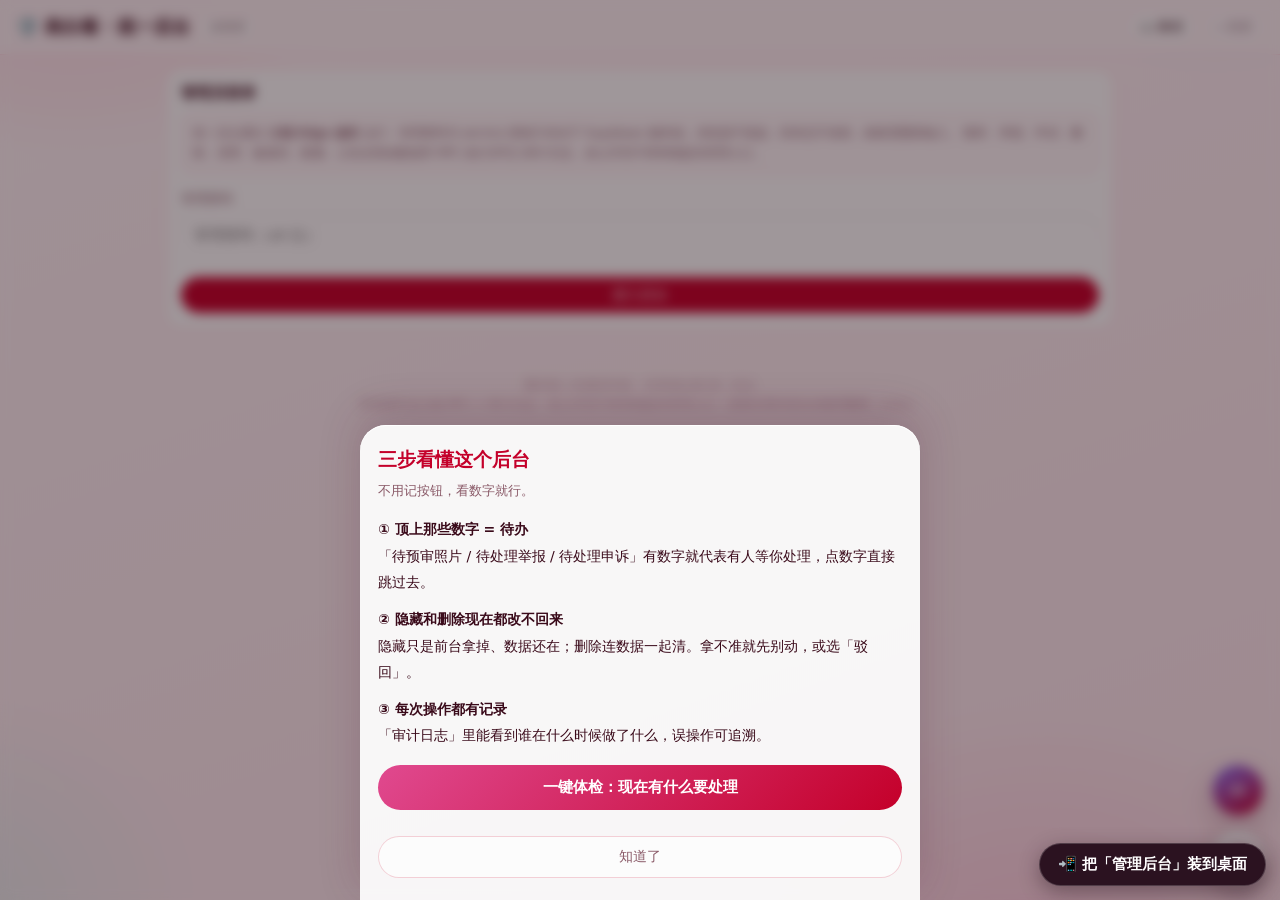
==== admin.html @ 3159c343 "后台止血：隐藏不可逆的真相 + 修 AI 面板误杀 + 文案谎言清零 多 agent 辩论（信息架构/安全/AI 审核体系）的裁决 + 交叉验证后落地 P0。  【核心事实，三重验证】 隐藏不可逆：h" ====
<!DOCTYPE html>
<html lang="zh-CN">
<head>
<meta charset="UTF-8">
  <link rel="icon" href="icon-48.png">
  <link rel="manifest" href="data:application/manifest+json,%7B%22name%22%3A%22%E9%87%8D%E5%BA%86%E4%BA%8C%E5%A4%96%20%C2%B7%20%E8%A1%A8%E7%99%BD%E5%A2%99%E7%AE%A1%E7%90%86%E5%90%8E%E5%8F%B0%22%2C%22short_name%22%3A%22%E7%AE%A1%E7%90%86%E5%90%8E%E5%8F%B0%22%2C%22description%22%3A%22%E9%87%8D%E5%BA%86%E7%AC%AC%E4%BA%8C%E5%A4%96%E5%9B%BD%E8%AF%AD%E5%AD%A6%E6%A0%A1%20%C2%B7%20%E8%A1%A8%E7%99%BD%E5%A2%99%E7%BB%9F%E4%B8%80%E7%AE%A1%E7%90%86%E5%90%8E%E5%8F%B0%EF%BC%88%E4%B8%8E%E3%80%8C%E4%BA%8C%E5%A4%96%E5%9C%88%E3%80%8D%E4%B8%BB%20App%20%E7%8B%AC%E7%AB%8B%EF%BC%89%22%2C%22id%22%3A%22https%3A%2F%2Fwutongyu1213.github.io%2Fwall%2Fadmin.html%22%2C%22start_url%22%3A%22admin.html%22%2C%22scope%22%3A%22.%22%2C%22display%22%3A%22standalone%22%2C%22orientation%22%3A%22any%22%2C%22background_color%22%3A%22%23160a10%22%2C%22theme_color%22%3A%22%232b1220%22%2C%22lang%22%3A%22zh-CN%22%2C%22categories%22%3A%5B%22productivity%22%2C%22utilities%22%5D%2C%22icons%22%3A%5B%7B%22src%22%3A%22icon-48.png%22%2C%22sizes%22%3A%22192x192%22%2C%22type%22%3A%22image%2Fpng%22%2C%22purpose%22%3A%22any%22%7D%2C%7B%22src%22%3A%22icon-512.png%22%2C%22sizes%22%3A%22512x512%22%2C%22type%22%3A%22image%2Fpng%22%2C%22purpose%22%3A%22any%22%7D%2C%7B%22src%22%3A%22icon-512.png%22%2C%22sizes%22%3A%22512x512%22%2C%22type%22%3A%22image%2Fpng%22%2C%22purpose%22%3A%22maskable%22%7D%5D%7D">
  <meta name="theme-color" content="#e0498f">
  <link rel="apple-touch-icon" href="icon-apple-180.png">
  <meta name="mobile-web-app-capable" content="yes">
  <meta name="apple-mobile-web-app-capable" content="yes">
  <meta name="apple-mobile-web-app-status-bar-style" content="default">
  <meta name="apple-mobile-web-app-title" content="管理后台">
  <script src="assets/pwa.js?v=8"></script>
<meta name="viewport" content="width=device-width,initial-scale=1,viewport-fit=cover">
<title>表白墙 · 统一后台</title>
<script src="assets/announce.js?v=2"></script>
<style>
:root{--bg1:#fff5f7;--bg2:#ffe9ef;--ink:#3a0a1a;--sub:#8a5a68;--line:#ffd7e0;--acc:#c4002a;--card:#fff;--ok:#1a9d5a;--warn:#b06a00;--info:#3b6fd6}
*{box-sizing:border-box}
body{margin:0;font-family:"Microsoft YaHei","PingFang SC",system-ui,sans-serif;color:var(--ink);background:linear-gradient(160deg,var(--bg1),var(--bg2));min-height:100vh}
header{position:sticky;top:0;z-index:9;background:rgba(255,245,247,.92);backdrop-filter:blur(8px);border-bottom:1px solid var(--line);padding:12px 16px;display:flex;align-items:center;gap:10px;flex-wrap:wrap}
header h1{font-size:18px;margin:0;font-weight:800}
header .badge{font-size:12px;color:var(--sub);background:#fff;border:1px solid var(--line);border-radius:999px;padding:2px 9px}
.sp{flex:1}
.btn{border:1px solid var(--line);background:#fff;color:var(--ink);border-radius:10px;padding:8px 14px;font-size:14px;cursor:pointer;transition:.15s}
.btn:hover{border-color:var(--acc);color:var(--acc)}
.btn:disabled{opacity:.45;cursor:not-allowed}
.btn.pri{background:var(--acc);color:#fff;border-color:var(--acc)}
.btn.pri:hover{opacity:.9}
.btn.ok{background:var(--ok);color:#fff;border-color:var(--ok)}
.btn.warn{background:var(--warn);color:#fff;border-color:var(--warn)}
.btn.dgr{background:#c0392b;color:#fff;border-color:#c0392b}
.btn.sm{padding:5px 10px;font-size:13px}
main{max-width:980px;margin:0 auto;padding:14px 16px}
/* tab 导航：手机横滑 */
.tabs{display:flex;gap:6px;margin-bottom:14px;position:sticky;top:56px;z-index:5;background:rgba(255,245,247,.92);padding:8px;border-radius:12px;border:1px solid var(--line);overflow-x:auto;flex-wrap:nowrap;-webkit-overflow-scrolling:touch}
.tab{border:1px solid var(--line);background:#fff;color:var(--sub);border-radius:999px;padding:6px 13px;font-size:13px;cursor:pointer;font-weight:700;transition:.15s;white-space:nowrap;flex:none}
.tab:hover{border-color:var(--acc);color:var(--acc)}
.tab.on{background:var(--acc);color:#fff;border-color:var(--acc)}
.tab .n{font-size:11px;background:rgba(255,255,255,.25);border-radius:999px;padding:0 6px;margin-left:5px}
.tab:not(.on) .n.hot{background:var(--acc);color:#fff}
.tab.on .n{background:rgba(0,0,0,.2)}
.panel{display:none}
.panel.on{display:block}
.grid{display:grid;grid-template-columns:1fr 1fr;gap:14px}
@media(max-width:720px){.grid{grid-template-columns:1fr}}
section{background:var(--card);border:1px solid var(--line);border-radius:16px;padding:14px;margin-bottom:14px}
section h2{font-size:15px;margin:0 0 10px;display:flex;align-items:center;gap:8px}
section h2 .hint{font-size:12px;color:var(--sub);font-weight:400;margin-left:auto}
.card{border:1px solid var(--line);border-radius:12px;padding:10px;margin-bottom:10px;background:#fff}
.card:last-child{margin-bottom:0}
.card .t{font-weight:700;font-size:14px;display:flex;gap:8px;align-items:center;flex-wrap:wrap}
.tag{font-size:11px;border-radius:6px;padding:1px 7px;border:1px solid var(--line);color:var(--sub);background:#fff8fa}
.tag.pend{color:#b06a00;border-color:#f2d9a8;background:#fff6e6}
.tag.res{color:#1a9d5a;border-color:#b6e4c6;background:#eefaf1}
.tag.dis{color:#8a5a68;border-color:var(--line);background:#f6eef0}
.tag.on{color:#1a9d5a;border-color:#b6e4c6;background:#eefaf1}
.tag.off{color:#c0392b;border-color:#f2b8b3;background:#fdecea}
.tag.re{color:#3b6fd6;border-color:#b8d0f0;background:#eef4ff}
.tag.warn{color:#b06a00;border-color:#f2d9a8;background:#fff6e6}
.card .d{color:var(--sub);font-size:13px;margin:6px 0;line-height:1.5;word-break:break-all}
.card .meta{font-size:12px;color:#b58ea0;margin-top:4px}
.acts{display:flex;gap:8px;margin-top:9px;flex-wrap:wrap}
.photo-thumb{width:64px;height:76px;border-radius:8px;object-fit:cover;border:1px solid var(--line);flex:none;background:#f6eef0}
.empty{color:var(--sub);font-size:13px;text-align:center;padding:14px 0}
#loginCard input{width:100%;padding:11px 12px;border:1px solid var(--line);border-radius:10px;font-size:15px;margin:6px 0}
.note{font-size:12px;color:var(--sub);line-height:1.7;background:#fff8fa;border:1px solid var(--line);border-radius:10px;padding:9px 11px;margin-bottom:14px}
.log .row{font-size:12px;color:var(--sub);padding:5px 0;border-bottom:1px dashed var(--line);display:flex;gap:8px;flex-wrap:wrap}
.log .row:last-child{border-bottom:0}
.log .row.dim{opacity:.45}
.log .k{font-weight:700;color:var(--ink)}
/* 仪表盘：待办中心 */
.kpis{display:grid;grid-template-columns:repeat(4,1fr);gap:10px}
@media(max-width:720px){.kpis{grid-template-columns:repeat(2,1fr)}}
.kpi{border:1px solid var(--line);border-radius:12px;padding:12px;background:#fff;text-align:center;cursor:pointer;transition:.15s;position:relative}
.kpi:hover{border-color:var(--acc);transform:translateY(-2px);box-shadow:0 4px 14px rgba(196,0,42,.12)}
.kpi .v{font-size:26px;font-weight:800;color:var(--acc)}
.kpi.zero .v{color:#9db8a8}
.kpi .l{font-size:12px;color:var(--sub);margin-top:3px}
.kpi .go{font-size:11px;color:#c79aab;margin-top:4px}
/* 筛选行 */
.filters{display:flex;gap:8px;flex-wrap:wrap;margin-bottom:10px}
.filters input,.filters select{padding:7px 10px;border:1px solid var(--line);border-radius:9px;font-size:13px;background:#fff;color:var(--ink)}
.filters input{flex:1;min-width:130px}
/* 模态框 */
#modalOv{position:fixed;inset:0;z-index:99999;background:rgba(20,8,14,.55);display:none;align-items:center;justify-content:center;padding:16px}
#modalOv.show{display:flex}
.modal{background:#fff;border-radius:16px;width:100%;max-width:420px;padding:18px;box-shadow:0 12px 40px rgba(58,10,26,.25)}
.modal h3{margin:0 0 8px;font-size:15px}
.modal .md{font-size:13px;color:var(--sub);line-height:1.6}
.modal input,.modal textarea{width:100%;padding:9px 11px;border:1px solid var(--line);border-radius:10px;font-size:14px;margin-top:10px;font-family:inherit}
.modal .mrow{display:flex;gap:8px;margin-top:14px;flex-wrap:wrap}
/* 敏感词行 */
.wrow{display:flex;gap:6px;align-items:center;flex-wrap:wrap;border-bottom:1px dashed var(--line);padding:6px 0;font-size:13px}
.wrow:last-child{border-bottom:0}
.wrow .w{font-weight:700}
/* 表单行 */
.frow{display:flex;gap:8px;flex-wrap:wrap;margin-bottom:10px;align-items:center}
.frow input[type=text]{padding:8px 10px;border:1px solid var(--line);border-radius:9px;font-size:13px;flex:1;min-width:120px}
table.q{width:100%;border-collapse:collapse;font-size:13px}
table.q th,table.q td{border:1px solid var(--line);padding:6px 8px;text-align:left}
table.q th{background:#fff8fa;color:var(--sub);font-weight:700}
table.q input{width:80px;padding:4px 6px;border:1px solid var(--line);border-radius:6px}
/* toast 队列 */
#msgs{position:fixed;left:50%;bottom:calc(20px + env(safe-area-inset-bottom));transform:translateX(-50%);z-index:99998;display:flex;flex-direction:column;gap:8px;align-items:center;pointer-events:none}
.tmsg{background:var(--ink);color:#fff;padding:10px 16px;border-radius:999px;font-size:14px;opacity:0;transition:.3s;max-width:80vw}
.tmsg.show{opacity:.96}
footer{max-width:980px;margin:0 auto;padding:10px 16px calc(40px + env(safe-area-inset-bottom));color:#c79aab;font-size:12px;text-align:center;line-height:1.6}

/* ==========================================================================
   [R7] 后台移动端优化
   后台多数时间是在手机上打开的（处理举报、看预审）。原布局在窄屏上：
   标签栏换行挤压、KPI 卡单列过长、配额表格横向溢出、按钮点击区偏小。
   ========================================================================== */

/* 1) 标签栏：横向滚动 + 吸顶，窄屏不再挤成两三行 */
.tabs{
  position:sticky;top:0;z-index:60;
  display:flex;flex-wrap:nowrap;overflow-x:auto;overflow-y:hidden;
  -webkit-overflow-scrolling:touch;
  scrollbar-width:none;-ms-overflow-style:none;
  background:var(--card,#2a1018);
  padding:6px 8px;gap:6px;
}
.tabs::-webkit-scrollbar{display:none}
.tab{flex:0 0 auto;white-space:nowrap;min-height:38px;display:inline-flex;align-items:center}

/* 2) KPI：手机上两列，避免一条占满一屏 */
@media(max-width:720px){
  .kpis{grid-template-columns:repeat(2,minmax(0,1fr))!important;gap:10px!important}
  .kpi{padding:12px 10px!important}
  .kpi .v{font-size:1.5rem!important}
  .kpi .l{font-size:.72rem!important}
}

/* 3) 配额表格：窄屏可横向滑动，不再撑破页面 */
#qtab{display:block;overflow-x:auto;-webkit-overflow-scrolling:touch}
#qtab table{min-width:420px}

/* 4) 触摸目标：按钮与输入框在触屏上更好点 */
@media(pointer:coarse){
  .btn{min-height:40px;padding-left:14px;padding-right:14px}
  .wrow{padding:10px 8px}
}
/* 5) iOS 聚焦输入框会放大整页，强制 16px 规避 */
@media(max-width:820px){
  input,select,textarea{font-size:16px!important}
}

/* 6) 底部安全区，避免 iPhone 横条压住最后一行按钮 */
main{padding-bottom:calc(24px + env(safe-area-inset-bottom,0px))}

/* 7) 长列表容器限制高度，避免一次渲染几百条卡住 */
#candList,#postList,#sensList,#logList{max-height:70vh;overflow-y:auto;-webkit-overflow-scrolling:touch}

/* 8) 焦点可见（键盘操作后台时能看清位置） */
:focus-visible{outline:2px solid #ff8fa3;outline-offset:2px}

/* [R9] 待办数字为 0 时弱化，有数字才抢眼 */
.tabN.zero{opacity:.45;font-weight:600}
</style>
<!-- 液态玻璃主题层：放在所有内联样式之后，确保逐层覆盖且不改变布局 -->
<link rel="stylesheet" href="assets/glass.css?v=1">
<link rel="preconnect" href="https://dpceuvqtwvhoipxhozxz.supabase.co">
  <link rel="dns-prefetch" href="https://dpceuvqtwvhoipxhozxz.supabase.co">
  </head>
<body>
<button id="adInstallBtn" onclick="(window.__pwaInstall)?__pwaInstall():location.href='https://wutongyu1213.github.io/wall/apk-guide.html'" style="position:fixed;right:14px;bottom:calc(14px + env(safe-area-inset-bottom));z-index:99800;display:flex;align-items:center;gap:8px;background:#2b1220;color:#fff;border:1px solid rgba(255,255,255,.18);padding:11px 18px;border-radius:999px;box-shadow:0 6px 20px rgba(43,18,32,.42);font-size:15px;font-weight:700;cursor:pointer;font-family:inherit">📲 把「管理后台」装到桌面</button>

<header>
  <h1>🛡️ 表白墙 · 统一后台</h1>
  <span class="badge" id="who">未登录</span>
  <span class="badge" id="lastSync" style="display:none"></span>
  <span class="sp"></span>
  <button class="btn sm" onclick="location.href='guide.html'" title="使用教程">📖 教程</button>
  <button class="btn sm" id="refreshBtn" onclick="refreshAll()" disabled>↻ 刷新</button>
  <button class="btn sm" id="logoutBtn" onclick="logout()" style="display:none">退出</button>
</header>

<main>
  <!-- 登录门 -->
  <div id="loginCard">
    <section>
      <h2>管理员登录</h2>
      <div class="note">
        统一后台通过 <b>云端 Edge 鉴权</b> 运行：管理密码与 service 密钥只存在于 Supabase 服务端，浏览器不落盘；登录态不保留，刷新需重新输入。
        预审、举报、申诉、删除、清理、敏感词、配额、公告全部由数据库 RPC 执行并写入审计日志，各公开页不再单独提供管理入口。
      </div>
      <label style="font-size:13px;color:var(--sub)">管理密码</label>
      <input type="password" id="pwd" placeholder="管理密码（≥6 位）" onkeydown="if(event.key==='Enter')login()">
      <div id="loginErr" style="font-size:12px;color:#c0392b;min-height:16px"></div>
      <button class="btn pri" style="width:100%" onclick="login()">进入后台</button>
    </section>
  </div>

  <!-- 后台区 -->
  <div id="consoleArea" style="display:none">
    <div class="tabs" id="tabs"></div>

    <!-- 仪表盘 = 待办中心 -->
    <div class="panel" data-p="dash">
      <section>
        <h2>📌 待办中心 <span class="hint">点卡片直达对应队列</span></h2>
        <div class="kpis" id="kpis"></div>
      </section>
      <section>
        <h2>🧹 一键清理 <span class="hint">删除态/违规内容 + 存储孤儿照片 · cron 每日自动</span></h2>
        <div class="frow">
          <button class="btn warn sm" id="btnCleanDb" onclick="runCleanup(false)">🧹 清理数据库</button>
          <button class="btn warn sm" id="btnCleanPh" onclick="runOrphan()">📷 清理孤儿照片</button>
          <button class="btn ok sm" id="btnCleanAll" onclick="runCleanup(true)">全部清理</button>
          <span id="cleanInfo" style="font-size:12px;color:var(--sub)">删除态内容 30 天保留后自动清除；孤儿照片清理前需人工确认</span>
        </div>
      </section>
    </div>

    <!-- 预审 -->
    <div class="panel" data-p="review">
      <section>
        <h2>📷 照片预审队列 <span class="hint">新上传先审后显 · 通过后全校可见</span></h2>
        <div id="review"></div>
      </section>
    </div>

    <!-- 候选 -->
    <div class="panel" data-p="cands">
      <section>
        <h2>🗳️ 候选人 · 全量 <span class="hint" id="candN"></span></h2>
        <div class="filters">
          <input type="text" id="candFilter" placeholder="按姓名筛选…" oninput="renderCands()">
          <select id="candStatus" onchange="renderCands()"><option value="">全部状态</option><option value="ok">可见</option><option value="review">待预审</option><option value="rejected">已拒绝</option></select>
        </div>
        <div id="cands"></div>
      </section>
    </div>

    <!-- 内容 -->
    <div class="panel" data-p="posts">
      <section>
        <h2>🗣️ 表白内容 <span class="hint" id="postN"></span></h2>
        <div class="filters">
          <input type="text" id="postFilter" placeholder="搜索昵称 / 对象 / 内容…" oninput="renderPosts()">
          <select id="postStatus" onchange="renderPosts()"><option value="">全部状态</option><option value="ok">可见</option><option value="hidden">已隐藏</option></select>
        </div>
        <div id="posts"></div>
      </section>
    </div>

    <!-- 举报 -->
    <div class="panel" data-p="reports">
      <section>
        <h2>⚠️ 举报处置 <span class="hint">「举报」卡片产生 · 隐藏 / 删除 / 驳回</span></h2>
        <div id="reports"></div>
      </section>
    </div>

    <!-- 申诉 -->
    <div class="panel" data-p="appeals">
      <section>
        <h2>📮 待处理申诉 <span class="hint">当事人「申请下架」产生</span></h2>
        <div id="appeals"></div>
      </section>
    </div>

    <!-- 公告 -->
    <div class="panel" data-p="announce">
      <section>
        <h2>📢 全站公告 <span class="hint">所有页面打开即显示 · 用户「知道了」后 15 分钟内不再弹 · 改后即全站生效</span></h2>
        <div class="frow">
          <input type="text" id="annTitle" placeholder="标题（可留空，默认「📢 全站公告」）" style="max-width:240px">
        </div>
        <textarea id="annContent" rows="4" style="width:100%;padding:9px 11px;border:1px solid var(--line);border-radius:10px;font-size:13px;resize:vertical;font-family:inherit" placeholder="公告正文（≤500 字，必填）"></textarea>
        <div class="frow" style="margin-top:8px">
          <button class="btn pri sm" id="btnAnnSave" onclick="saveAnnounce()">💾 保存并全站生效</button>
          <button class="btn sm" onclick="loadAnnounce()">↺ 重新载入</button>
          <span id="annState" style="font-size:12px;color:var(--sub)"></span>
        </div>
      </section>
    </div>

    <!-- 敏感词 -->
    <div class="panel" data-p="sens">
      <section>
        <h2>🚫 敏感词管理 <span class="hint" id="sensN"></span></h2>
        <div class="frow">
          <input type="text" id="sensWord" placeholder="添加敏感词（回车或按钮）" onkeydown="if(event.key==='Enter')sensAdd()">
          <button class="btn pri sm" id="btnSensAdd" onclick="sensAdd()">＋ 添加</button>
        </div>
        <div class="filters">
          <input type="text" id="sensFilter" placeholder="搜索词…" oninput="renderSens()">
        </div>
        <div id="sens"></div>
      </section>
    </div>

    <!-- 配额 -->
    <div class="panel" data-p="quota">
      <section>
        <h2>📈 每日配额 <span class="hint">防刷阈值 · 保存即时生效</span></h2>
        <div class="frow">
          <button class="btn pri sm" id="btnQuotaSave" onclick="saveQuota()">💾 保存修改</button>
          <button class="btn sm" onclick="resetQuota()">↺ 恢复默认</button>
          <span style="font-size:12px;color:var(--sub)">设备列 = 单设备/日 · IP列 = 单IP哈希/日</span>
        </div>
        <table class="q" id="qtab"><thead><tr><th>动作</th><th>设备/日上限</th><th>IP/日上限</th></tr></thead><tbody></tbody></table>
      </section>
    </div>

    <!-- 日志 -->
    <div class="panel" data-p="log">
      <section>
        <h2>🧾 审计日志 <span class="hint">最近 300 条 · 全部云端留痕</span></h2>
        <div class="filters">
          <select id="logFilter" onchange="renderLog()"><option value="">全部动作</option><option value="delete">删除</option><option value="hide">隐藏</option><option value="file">挂照/照片</option><option value="attach">挂载</option><option value="flag">标记</option><option value="vote_off">关投票</option><option value="review">预审处置</option></select>
          <input type="text" id="logSearch" placeholder="搜索表名 / 备注…" oninput="renderLog()">
        </div>
        <div class="log" id="logwrap"></div>
      </section>
    </div>
  </div>
</main>

<footer>
  重庆第二外国语学校 · 共享表白墙 统一后台<br>
  所有操作走云端 RPC + 审计日志 · 各公开页不再单独提供管理入口 · 违规无用内容自动物理删除（cron）
</footer>

<!-- 模态框（危险确认 / 理由输入） -->
<div id="modalOv" onclick="if(event.target===this)closeModal()">
  <div class="modal">
    <h3 id="mTitle"></h3>
    <div class="md" id="mDesc"></div>
    <input type="text" id="mInput" style="display:none">
    <div class="mrow">
      <button class="btn sm" id="mCancel" onclick="closeModal()">取消</button>
      <button class="btn pri sm" id="mOk">确认</button>
    </div>
  </div>
</div>
<div id="msgs"></div>
<script>
"use strict";
const SUPA_URL="https://dpceuvqtwvhoipxhozxz.supabase.co";
const ANON_KEY="sb_publishable_lgsJvhLEHOG9oM1aXH7y1A_pgdmezyA";
const EDGE=SUPA_URL+"/functions/v1/wall-admin";
let PWD=""; let busy=false; let curTab="dash";
let loginFails=0;
/* 数据缓存（懒加载/筛选用） */
let D={cands:[],posts:[],reports:[],appeals:[],sens:[],log:[],quota:[],review:[],ann:null};

/* ---------- tab 定义（懒加载） ---------- */
const TABS=[
  {id:"dash",label:"📌 待办"},
  {id:"review",label:"📷 预审",n:"review",loader:loadReview},
  {id:"cands",label:"🗳️ 候选",n:"cands",loader:loadCands},
  {id:"posts",label:"🗣️ 内容",n:"posts",loader:loadPosts},
  {id:"reports",label:"⚠️ 举报",n:"reports",loader:loadReports},
  {id:"appeals",label:"📮 申诉",n:"appeals",loader:loadAppeals},
  {id:"announce",label:"📢 公告",n:"announce",loader:loadAnnounce},
  {id:"sens",label:"🚫 敏感词",n:"sens",loader:loadSens},
  {id:"quota",label:"📈 配额",n:"quota",loader:loadQuota},
  {id:"log",label:"🧾 日志",n:"log",loader:loadLog}
];
function buildTabs(){
  const wrap=document.getElementById("tabs");wrap.innerHTML="";
  TABS.forEach(function(t,ix){
    const el=document.createElement("button");
    el.className="tab"+(ix===0?" on":"");el.dataset.p=t.id;
    el.innerHTML=t.label+(t.n?'<span class="n" id="tabN_'+t.n+'">–</span>':'');
    el.onclick=function(){switchPanel(t.id);};
    wrap.appendChild(el);
  });
}
function switchPanel(id){
  curTab=id;
  document.querySelectorAll(".panel").forEach(function(p){p.classList.toggle("on",p.dataset.p===id);});
  document.querySelectorAll(".tab").forEach(function(t){t.classList.toggle("on",t.dataset.p===id);});
  const t=TABS.find(function(x){return x.id===id;});
  if(t&&t.loader)t.loader();
}
function setTabN(key,val,hot){
  const el=document.getElementById("tabN_"+key);if(!el)return;
  el.textContent=val;if(el.classList){el.classList.toggle("hot",!!hot&&Number(val)>0);el.classList.toggle("zero",Number(val)===0);}
}
/* toast 队列（可叠加） */
function toast(t){
  const wrap=document.getElementById("msgs");
  const m=document.createElement("div");m.className="tmsg";m.textContent=t;wrap.appendChild(m);
  requestAnimationFrame(function(){m.classList.add("show");});
  setTimeout(function(){m.classList.remove("show");setTimeout(function(){m.remove();},350);},3200);
}
/* 模态框：confirmBox(title,desc,{input:true,ph:"请输入…",okText,okClass}) → Promise<true|false|string> */
function confirmBox(title,desc,opt){
  opt=opt||{};
  return new Promise(function(resolve){
    const ov=document.getElementById("modalOv");
    document.getElementById("mTitle").textContent=title;
    document.getElementById("mDesc").textContent=desc;
    const inp=document.getElementById("mInput"),ok=document.getElementById("mOk");
    if(opt.input){inp.style.display="";inp.value=opt.ph||"";inp.placeholder=opt.ph||"";ok.textContent=opt.okText||"确认";ok.className="btn sm "+(opt.okClass||"pri");}
    else{inp.style.display="none";ok.textContent=opt.okText||"确认";ok.className="btn sm "+(opt.okClass||"pri");}
    ov.classList.add("show");
    function done(v){ov.classList.remove("show");ok.onclick=function(){};inp.onkeydown=function(){};resolve(v);}
    ok.onclick=function(){done(opt.input?(inp.value||""):true);};
    document.getElementById("mCancel").onclick=function(){done(false);};
    inp.onkeydown=function(e){if(e.key==="Enter")ok.click();};
    if(opt.input)inp.focus();
  });
}
function closeModal(){const ov=document.getElementById("modalOv");ov.classList.remove("show");}

/* Edge 调用（契约与原版完全一致：24 act 名 + payload key 不变）
   P1-1：网络异常/超时/断网时不再向外抛错（原写法会让所有 busy=true;await edge();busy=false;
   的按钮在 fetch 抛错时永久锁死，只能刷新重登）。现在兜底返回 {ok:false,error:"..."}，
   保证调用方的 busy=false/lock(false) 一定执行；业务逻辑、密码机制、24 act 完全不变。 */
async function edge(act,payload){
  let r;
  try{
    r=await fetch(EDGE,{method:"POST",headers:{apikey:ANON_KEY,Authorization:"Bearer "+ANON_KEY,"Content-Type":"application/json"},body:JSON.stringify(Object.assign({admin:PWD,act:act},payload||{}))});
  }catch(netErr){
    return {ok:false,error:"网络异常："+(netErr&&netErr.message?"连接失败/断网":"超时"),_network:true};
  }
  if(!r||!r.ok){
    let msg="HTTP "+(r&&r.status);
    try{const tj=await r.json();if(tj&&tj.error)msg=String(tj.error);}catch(e){}
    return {ok:false,error:msg};
  }
  let j;try{j=await r.json()}catch(e){j={}}
  return j;
}
function fmtTime(t){if(!t)return"";const d=new Date(t);return d.getFullYear()+"-"+String(d.getMonth()+1).padStart(2,"0")+"-"+String(d.getDate()).padStart(2,"0")+" "+String(d.getHours()).padStart(2,"0")+":"+String(d.getMinutes()).padStart(2,"0");}
function esc(s){return String(s==null?"":s).replace(/[&<>"']/g,function(c){return{"&":"&amp;","<":"&lt;",">":"&gt;",'"':"&quot;","'":"&#39;"}[c];});}
function lock(on){
  busy=on;
  document.querySelectorAll("main .btn").forEach(function(b){if(b.id==="mCancel")return;b.disabled=on;});
  const rb=document.getElementById("refreshBtn");if(rb)rb.disabled=on;
}

/* ---------- 登录 ---------- */
async function login(){
  const p=(document.getElementById("pwd").value||"").trim();
  const err=document.getElementById("loginErr");err.textContent="";
  if(!p||p.length<6){err.textContent="密码至少 6 位";return;}
  PWD=p;
  const j=await edge("verify",{});
  if(j&&j.ok){
    loginFails=0;
    document.getElementById("who").textContent="已登录 · 管理";document.getElementById("who").style.color="var(--ok)";
    document.getElementById("loginCard").style.display="none";
    document.getElementById("consoleArea").style.display="block";
    document.getElementById("logoutBtn").style.display="inline-block";
    const rb=document.getElementById("refreshBtn");rb.style.display="inline-block";rb.disabled=false;
    buildTabs();
    document.querySelector('.tab[data-p="dash"]').click();
  }else{
    PWD="";loginFails++;
    const left=Math.max(0,5-loginFails);
    err.textContent="密码错误，无法进入"+(left>0?("（本设备连续失败 "+loginFails+" 次）"):"");
    document.getElementById("pwd").focus();
  }
}
function logout(){PWD="";document.getElementById("pwd").value="";
  document.getElementById("who").textContent="未登录";document.getElementById("who").style.color="";
  document.getElementById("consoleArea").style.display="none";document.getElementById("loginCard").style.display="block";
  document.getElementById("logoutBtn").style.display="none";document.getElementById("refreshBtn").style.display="none";}

/* ---------- 全量刷新（懒加载版：仪表盘聚合数 + 当前 tab） ---------- */
async function refreshAll(){
  if(busy)return;lock(true);
  try{await loadDash();}catch(e){toast("统计加载失败");}
  const t=TABS.find(function(x){return x.id===curTab;});
  if(t&&t.loader&&curTab!=="dash"){try{await t.loader();}catch(e){}}
  lock(false);
  const ls=document.getElementById("lastSync");ls.style.display="inline-block";ls.textContent="同步 "+fmtTime(Date.now());
}

/* ---------- 仪表盘（待办中心） ---------- */
async function loadDash(){
  const j=await edge("stats",{});
  const el=document.getElementById("kpis");
  if(!(j&&j.ok)){el.innerHTML='<div class="empty">统计加载失败</div>';return;}
  const cand=j.candidates||{},posts=j.posts||{};
  const reviewN=cand.review||0,repN=j.open_reports||0,appN=j.pending_appeals||0;
  const items=[
    {n:reviewN,l:"待预审照片",go:"review",cls:reviewN?"":"zero"},
    {n:repN,l:"待处理举报",go:"reports",cls:repN?"":"zero"},
    {n:appN,l:"待处理申诉",go:"appeals",cls:appN?"":"zero"},
    {n:(j.cand_total!=null?j.cand_total:"?"),l:"候选人总数",go:"cands",cls:"zero"},
    {n:posts.ok||0,l:"可见表白",go:"posts",cls:"zero"},
    {n:j.visits||0,l:"累计访问",go:null,cls:"zero"},
    {n:(j.post_total||0),l:"表白总数(含删除态)",go:null,cls:"zero"},
    {n:reviewN+repN+appN,l:"总待办",go:null,cls:(reviewN+repN+appN)?"":"zero"}
  ];
  el.innerHTML=items.map(function(it){
    return '<div class="kpi '+it.cls+'" data-go="'+(it.go||"")+'" onclick="kpiGo(this)"><div class="v">'+esc(String(it.n))+'</div><div class="l">'+esc(it.l)+'</div>'+(it.go?'<div class="go">点我直达 →</div>':'')+'</div>';
  }).join("");
  setTabN("review",reviewN,true);
  setTabN("reports",repN,true);
  setTabN("appeals",appN,true);
}
function kpiGo(el){const go=el.getAttribute("data-go");if(go)switchPanel(go);}
async function runCleanup(both){
  const ok=await confirmBox(both?"确认执行【数据库 + 孤儿照片】清理？":"确认清理数据库删除态/孤儿数据？",
    "删除操作不可逆（已写入审计日志）。cron 每日 02:00 也会自动执行。",{okText:"开始清理",okClass:"dgr"});
  if(!ok)return;
  lock(true);toast("清理中…");
  const j=await edge("cleanup",{});
  if(j&&j.ok)toast("数据库清理完成 ✅");else toast("库清理失败："+((j&&j.error)||"未知"));
  if(both){
    const j2=await edge("orphan_cleanup",{});
    if(j2&&j2.ok)toast("孤儿照片：发现 "+(j2.found||0)+"，删除 "+(j2.deleted||0)+" ✅");
    else toast("照片清理失败："+((j2&&j2.error)||"未知"));
  }
  lock(false);setTimeout(function(){if(document.getElementById("consoleArea").style.display==="block")refreshAll();},500);
}
async function runOrphan(){
  const ok=await confirmBox("确认清理存储里已无候选指向的孤儿照片？","照片不可恢复，清理前已核对候选引用。",{okText:"开始清理",okClass:"dgr"});
  if(!ok)return;
  lock(true);
  const j=await edge("orphan_cleanup",{});
  lock(false);
  if(j&&j.ok){toast("孤儿照片：发现 "+(j.found||0)+"，删除 "+(j.deleted||0)+" ✅");}
  else toast("失败："+((j&&j.error)||"未知"));
}

/* ---------- 预审队列 ---------- */
async function loadReview(){
  const j=await edge("review_queue",{});
  const wrap=document.getElementById("review");
  D.review=j&&j.ok?(j.review||[]):[];
  setTabN("review",D.review.length,true);
  if(j&&j.ok){
    if(!D.review.length){wrap.innerHTML='<div class="empty">暂无待预审照片 🎉</div>';return;}
    wrap.innerHTML="";D.review.forEach(function(c){wrap.appendChild(candCard(c,"review"));});
    signPhotosIn(wrap);
  }else wrap.innerHTML='<div class="empty">预审队列加载失败</div>';
}
/* 候选人卡片（预审/全量共用）。照片 URL 直接走 data-url，不再从 meta 文本正则抠 */
function candCard(c,mode){
  const on=c.voting_on!==false;const st=c.status||"review";
  const stTag=st==="ok"?'<span class="tag on">可见</span>':(st==="review"?'<span class="tag re">待预审</span>':(st==="rejected"?'<span class="tag off">已拒绝</span>':'<span class="tag">'+esc(st)+'</span>'));
  const ai=(c.ai_review&&c.ai_review.verdict)?('<span class="tag '+(c.ai_review.verdict==="safe"?"res":(c.ai_review.verdict==="risky"?"off":"warn"))+'" title="'+esc(JSON.stringify(c.ai_review.probs||{}))+'">AI '+(c.ai_review.verdict==="safe"?"安全":(c.ai_review.verdict==="risky"?"高风险":"可疑"))+(c.ai_review.risk!=null?' · 风险'+Math.round(c.ai_review.risk*100)+'%':'')+'</span>'):"";
  const div=document.createElement("div");div.className="card";
  const url=c.photo_url||"";
  div.innerHTML='<img class="photo-thumb" data-url="'+esc(url)+'" data-cid="'+Number(c.id||0)+'" alt="" loading="lazy">'+
    '<div class="body" style="flex:1;min-width:160px">'+
      '<div class="t">'+esc(c.nickname||"神秘人")+'<span class="tag">'+(c.kind==="xiaohua"?"校花":"校草")+'</span> '+stTag+ai+
      (on?'<span class="tag on">投票中</span>':'<span class="tag dis">投票关闭</span>')+'</div>'+
      (c.msg?'<div class="d">'+esc(c.msg)+'</div>':'')+
      (c.reject_reason?'<div class="d" style="color:#c0392b">拒绝原因：'+esc(c.reject_reason)+'</div>':'')+
      '<div class="meta">#'+Number(c.id||0)+' · 班级 '+esc(c.class_no||"—")+' · '+fmtTime(c.created_ts?c.created_ts/1000:(c.created_at||c.created_ts))+'</div>'+
      '<div class="acts">'+
        ((mode==="review"||st==="review")?'<button class="btn ok sm" onclick="reviewCand('+Number(c.id||0)+',\'approve\')">✅ 通过</button><button class="btn warn sm" onclick="reviewCand('+Number(c.id||0)+',\'reject\')">✋ 拒绝</button>':'')+
        (on?'<button class="btn sm" onclick="toggleVote('+Number(c.id||0)+',false)">⏸ 关闭投票</button>':'<button class="btn sm" onclick="toggleVote('+Number(c.id||0)+',true)">▶ 开启投票</button>')+
        '<button class="btn dgr sm" onclick="delCand('+Number(c.id||0)+')">🗑 删除</button>'+
      '</div>'+
    '</div>';
  div.style.cssText="display:flex;gap:10px";
  return div;
}
async function reviewCand(id,action){
  if(action==="reject"){
    const r=await confirmBox("拒绝候选人 #"+id,"填写拒绝原因（写入审计日志；不填默认「不符」）",{input:true,ph:"拒绝原因",okText:"确认拒绝",okClass:"warn"});
    if(r===false)return;
    busy=true;const j=await edge("review_candidate",{id:id,action:action,reason:String(r||"不符")});busy=false;
    if(j&&j.ok){toast("候选人 #"+id+" 已拒绝");}else{toast("拒绝失败："+((j&&j.error)||"未知"));}
    refreshNow();return;
  }
  busy=true;const j2=await edge("review_candidate",{id:id,action:action,reason:null});busy=false;
  if(j2&&j2.ok){toast("候选人 #"+id+" 已通过，全校可见 ✅");}else{toast("通过失败："+((j2&&j2.error)||"未知"));}
  refreshNow();
}
function toggleVote(id,on){busy=true;edge("toggle",{id:id,on:on}).then(function(j){busy=false;if(j&&j.ok){toast("候选人 #"+id+" 投票已"+(on?"开启":"关闭"));refreshNow();}else{toast("切换失败："+((j&&j.error)||"未知"));refreshNow();}}).catch(function(){busy=false;});}
async function delCand(id){
  const ok=await confirmBox("删除候选人 #"+id+"？","DB 行 + 级联投票将被删除，照片将由清理任务移除。不可恢复。",{input:true,ph:'输入「删除'+id+'」确认',okText:"删除",okClass:"dgr"});
  if(ok===false)return;
  if(String(ok||"").trim()!=="删除"+id){toast("确认文字不符，已取消");return;}
  busy=true;const j=await edge("delete_candidate",{id:id});busy=false;
  if(j&&j.ok){toast("候选人 #"+id+" 已删除 ✅");}else{toast("删除失败："+((j&&j.error)||"未知"));}
  refreshNow();
}
/* 操作后只刷当前面板 + 待办数，不再全量拉 10 个 act */
function refreshNow(){const t=TABS.find(function(x){return x.id===curTab;});if(t&&t.loader)t.loader();loadDash();}

/* ---------- 候选全量（筛选） ---------- */
async function loadCands(){
  const j=await edge("candidates",{});
  const wrap=document.getElementById("cands");
  D.cands=j&&j.ok?(j.candidates||[]):[];
  document.getElementById("candN").textContent="共 "+D.cands.length+" 位";
  setTabN("cands",D.cands.length);
  renderCands();
  signPhotosIn(wrap);
}
function renderCands(){
  const wrap=document.getElementById("cands");if(!D.cands.length){wrap.innerHTML='<div class="empty">暂无候选人</div>';return;}
  const f=(document.getElementById("candFilter").value||"").trim().toLowerCase();
  const st=document.getElementById("candStatus").value;
  const rows=D.cands.filter(function(c){
    if(st&&(c.status||"review")!==st)return false;
    if(f&&String(c.nickname||"").toLowerCase().indexOf(f)<0)return false;
    return true;
  });
  wrap.innerHTML="";
  if(!rows.length){wrap.innerHTML='<div class="empty">无匹配结果（共 '+D.cands.length+' 位）</div>';return;}
  rows.forEach(function(c){wrap.appendChild(candCard(c,"all"));});
  signPhotosIn(wrap);
}
/* 照片白名单渲染：https? 直连；xiaohua/|xiaocao/ 走 wall-photo 签名；其余隐藏 */
function signPhotosIn(wrap){
  wrap.querySelectorAll("img.photo-thumb[data-url]").forEach(function(img){
    const u=img.getAttribute("data-url")||"";
    if(!u){img.style.display="none";return;}
    if(/^https:\/\/[a-z0-9-]+\.supabase\.co\/(storage|rest)\//i.test(u)){img.src=u;return;} /* 照片域名白名单：仅受信 Supabase 域，杜绝存储型恶意 URL */
    if(/^xiaohua\//.test(u)||/^xiaocao\//.test(u)){
      fetch(SUPA_URL+"/functions/v1/wall-photo?path="+encodeURIComponent(u),{headers:{apikey:ANON_KEY,Authorization:"Bearer "+ANON_KEY}})
        .then(function(r){return r.json();})
        .then(function(j){
          /* [R9-FIX] wall-photo 返回 https://<ref>.supabase.co/object/sign/...，
             缺了 /storage/v1 这一段 → 浏览器请求 404 → 后台候选人照片全是裂图。
             这里统一补齐前缀；若日后函数端修正了返回，此判断会自动跳过。 */
          var u2=(j&&j.signedUrl)||"";
          if(u2 && !/\/storage\/v1\/object\//.test(u2) && /\/object\/sign\//.test(u2)){
            u2=u2.replace(/\/object\/sign\//,"/storage/v1/object/sign/");
          }
          if(j&&j.ok&&u2){img.src=u2;}else{img.style.display="none";}
        })
        .catch(function(){img.style.display="none";});
      return;
    }
    img.style.display="none";
  });
}

/* ---------- 内容（筛选） ---------- */
async function loadPosts(){
  const j=await edge("all_posts",{});
  D.posts=j&&j.ok?(j.posts||[]):[];
  document.getElementById("postN").textContent="共 "+D.posts.length+" 条";
  setTabN("posts",D.posts.length);
  renderPosts();
}
function renderPosts(){
  const wrap=document.getElementById("posts");
  if(!D.posts.length){wrap.innerHTML='<div class="empty">暂无表白内容</div>';return;}
  const f=(document.getElementById("postFilter").value||"").trim().toLowerCase();
  const st=document.getElementById("postStatus").value;
  const rows=D.posts.filter(function(w){
    if(st&&(w.status||"ok")!==st)return false;
    if(f){const hay=((w.nickname||"")+" "+(w.target_name||"")+" "+(w.love_msg||"")).toLowerCase();if(hay.indexOf(f)<0)return false;}
    return true;
  });
  wrap.innerHTML="";
  if(!rows.length){wrap.innerHTML='<div class="empty">无匹配结果（共 '+D.posts.length+' 条）</div>';return;}
  rows.forEach(function(w){
    const stx=w.status||"ok";
    const stTag=stx==="ok"?'<span class="tag on">可见</span>':'<span class="tag dis">'+esc(stx)+'</span>';
    const div=document.createElement("div");div.className="card";
    div.innerHTML='<div class="t">#'+Number(w.id||0)+' '+esc(w.nickname||"匿名")+' → '+esc(w.target_name||"（未指定）")+' '+stTag+(w.love_tag?'<span class="tag">'+esc(w.love_tag)+'</span>':'')+'</div>'+
      '<div class="d">「'+esc((w.love_msg||"").slice(0,120))+(((w.love_msg||"").length>120)?"…":"")+'</div>'+
      '<div class="meta">'+esc((w.grade_year||"")+"级"+(w.class_no||"")+"班")+' · '+esc(w.sender_gender||"")+'→'+esc(w.target_gender||"")+' · ❤'+(w.like_count||0)+' · '+fmtTime(w.created_ts?w.created_ts/1000:(w.created_at||w.created_ts))+'</div>'+
      '<div class="acts">'+
        (stx==="ok"?'<button class="btn sm" onclick="hidePost('+Number(w.id||0)+')">🙈 隐藏</button>':'')+
        '<button class="btn dgr sm" onclick="delPost('+Number(w.id||0)+')">🗑 彻底删除</button>'+
      '</div>';
    wrap.appendChild(div);
  });
}
async function hidePost(id){
  const ok=await confirmBox("隐藏帖子 #"+id+"？","内容会从公开墙移除。注意：当前后台没有「恢复」功能，隐藏后无法改回可见，只能彻底删除。",{okText:"确认隐藏",okClass:"warn"});
  if(!ok)return;
  busy=true;edge("hide",{id:id}).then(function(j){busy=false;if(j&&j.ok){toast("帖子 #"+id+" 已隐藏（前台已移除，当前不可恢复）");refreshNow();}else{toast("隐藏失败："+((j&&j.error)||"未知"));refreshNow();}}).catch(function(){busy=false;});
}
async function delPost(id){
  const ok=await confirmBox("彻底删除帖子 #"+id+"？","DB 行 + 级联点赞/礼物将被删除，不可恢复。",{input:true,ph:'输入「删除'+id+'」确认',okText:"删除",okClass:"dgr"});
  if(ok===false)return;if(String(ok||"").trim()!=="删除"+id){toast("确认文字不符，已取消");return;}
  busy=true;const j=await edge("delete_post",{id:id});busy=false;
  if(j&&j.ok){toast("帖子 #"+id+" 已删除 ✅");}else{toast("删除失败："+((j&&j.error)||"未知"));}
  refreshNow();
}

/* ---------- 举报 ---------- */
async function loadReports(){
  const j=await edge("reports",{});
  const wrap=document.getElementById("reports");
  D.reports=j&&j.ok?(j.reports||[]):[];
  const pend=D.reports.filter(function(x){return !x.handled;});
  setTabN("reports",pend.length,true);
  if(!j||!j.ok){wrap.innerHTML='<div class="empty">举报加载失败</div>';return;}
  if(!pend.length){wrap.innerHTML='<div class="empty">暂无待处理举报 🎉（历史已处理 '+(D.reports.length-pend.length)+' 条）</div>';return;}
  wrap.innerHTML="";
  pend.forEach(function(r){
    const w=(j.wall_ctx&&j.wall_ctx[r.wall_id])||null;
    const div=document.createElement("div");div.className="card";
    div.innerHTML='<div class="t">#'+Number(r.id||0)+' · 举报 表白帖 #'+Number(r.wall_id||0)+' <span class="tag pend">待处理</span></div>'+
      '<div class="d">举报理由：'+esc(r.detail||r.reason||"（未填写）")+'</div>'+
      (w?'<div class="d" style="border-left:3px solid var(--line);padding-left:8px;margin-top:4px">被举报：'+esc(w.target_name||"")+' —「'+esc((w.love_msg||"").slice(0,60))+'」 <span class="tag">当前 '+esc(w.status||"?")+'</span></div>':'<div class="d" style="color:#b58ea0">（被举报帖已不存在，可直接驳回）</div>')+
      '<div class="acts"><button class="btn sm" onclick="reportRes('+Number(r.id||0)+',\'hide_post\')">🙈 隐藏</button><button class="btn dgr sm" onclick="reportRes('+Number(r.id||0)+',\'delete_post\')">🗑 删除</button><button class="btn sm" onclick="reportRes('+Number(r.id||0)+',\'dismiss\')">驳回</button></div>';
    wrap.appendChild(div);
  });
}
async function reportRes(id,action){
  const txt=action==="hide_post"?"隐藏被举报内容（前台移除，当前无法恢复）":action==="delete_post"?"彻底删除被举报内容（不可恢复）":"驳回此举报";
  const ok=await confirmBox("确认"+txt+"？","处置将写入审计日志（fn_wall_report_resolve）。",{input:action==="delete_post",ph:action==="delete_post"?('输入「删除'+id+'」确认'):"",okText:"确认处置",okClass:action==="delete_post"?"dgr":(action==="hide_post"?"warn":"pri")});
  if(ok===false)return;
  if(action==="delete_post"&&String(ok||"").trim()!=="删除"+id){toast("确认文字不符，已取消");return;}
  busy=true;
  const j=await edge("report_resolve",{id:id,action:action});busy=false;
  if(j&&j.ok){toast("举报 #"+id+" 已处置（"+action+"）");refreshNow();}
  else{toast("处置失败："+((j&&j.error)||"未知"));refreshNow();}
}

/* ---------- 申诉 ---------- */
async function loadAppeals(){
  const j=await edge("appeals",{});
  const wrap=document.getElementById("appeals");
  D.appeals=j&&j.ok?(j.appeals||[]):[];
  const pend=D.appeals.filter(function(x){return x.status==="pending";});
  setTabN("appeals",pend.length,true);
  if(!j||!j.ok){wrap.innerHTML='<div class="empty">申诉加载失败</div>';return;}
  if(!pend.length){wrap.innerHTML='<div class="empty">暂无待处理申诉 🎉（历史 '+D.appeals.length+' 条）</div>';return;}
  wrap.innerHTML="";
  pend.forEach(function(a){
    const div=document.createElement("div");div.className="card";
    div.innerHTML='<div class="t">#'+Number(a.id||0)+' · '+(a.target_kind==="candidate"?"候选人":"表白")+' 目标 #'+Number(a.target_id||0)+' <span class="tag pend">待处理</span></div>'+
      '<div class="d">理由：'+esc(a.reason||"（未填写）")+'</div>'+
      '<div class="meta">发起人：'+esc(a.requestor||"匿名")+' · '+fmtTime(a.created_at)+'</div>'+
      '<div class="acts"><button class="btn pri sm" onclick="resolveAppeal('+Number(a.id||0)+',\'remove_photo\')">删除内容/照片</button><button class="btn sm" onclick="resolveAppeal('+Number(a.id||0)+',\'dismiss\')">驳回</button></div>';
    wrap.appendChild(div);
  });
}
async function resolveAppeal(id,action){
  const ok=await confirmBox(action==="remove_photo"?"确认删除该申诉指向的内容/照片？":"确认驳回此申诉？","处置将写入审计日志（fn_wall_appeal_resolve）。",{input:action==="remove_photo",ph:action==="remove_photo"?('输入「删除'+id+'」确认'):"",okText:"确认",okClass:action==="remove_photo"?"dgr":"pri"});
  if(ok===false)return;
  if(action==="remove_photo"&&String(ok||"").trim()!=="删除"+id){toast("确认文字不符，已取消");return;}
  busy=true;
  const j=await edge("resolve",{id:id,action:action});busy=false;
  if(j&&j.ok){toast("申诉 #"+id+" 已"+(action==="remove_photo"?"处置":"驳回"));refreshNow();}
  else{toast("处置失败："+((j&&j.error)||"未知"));refreshNow();}
}

/* ---------- 敏感词（搜索过滤 + 折叠） ---------- */
async function loadSens(){
  const j=await edge("sens_words",{});
  D.sens=j&&j.ok?(j.words||[]):[];
  document.getElementById("sensN").textContent=D.sens.length+" 词";
  setTabN("sens",D.sens.length);
  renderSens();
}
function renderSens(){
  const wrap=document.getElementById("sens");
  const f=(document.getElementById("sensFilter").value||"").trim().toLowerCase();
  const rows=D.sens.filter(function(w){return !f||String(w.word||"").toLowerCase().indexOf(f)>=0;});
  if(!rows.length){wrap.innerHTML='<div class="empty">'+(f?"无匹配「"+esc(f)+"」":"暂无敏感词")+'</div>';return;}
  wrap.innerHTML="";
  const list=document.createElement("div");
  rows.forEach(function(w){
    const div=document.createElement("div");div.className="wrow";
    div.innerHTML='<span class="w">'+esc(w.word)+'</span><span class="tag">'+esc(w.status||"active")+'</span>'
      +'<span style="margin-left:auto;color:var(--sub);font-size:12px">'+esc(w.owner||"")+'</span>'
      +'<button class="btn sm dgr" data-word="'+String(w.word||'').replace(/"/g,'&quot;')+'" style="cursor:pointer">删</button>';
    list.appendChild(div);
  });
  /* P0-3：敏感词名不可信，绝不再拼进内联 onclick（原写法 XSS 可窃取管理员密码）。
     改事件委托：把 word 放在 data- 属性里，绑定到元素引用，绝不进 HTML 字符串。 */
  list.querySelectorAll('[data-word]').forEach(function(b){ b.onclick=function(){ sensDel(b.getAttribute('data-word')); }; });
  wrap.appendChild(list);
}
function sensAdd(){
  const inp=document.getElementById("sensWord");const w=(inp.value||"").trim();
  if(!w){toast("请输入敏感词");return;}
  busy=true;
  edge("sens_add",{word:w}).then(function(j){busy=false;
    if(j&&j.ok){toast("已添加："+w);inp.value="";loadSens();}
    else toast("添加失败："+((j&&j.error)||"未知"));
  }).catch(function(){busy=false;toast("请求失败");});
}
async function sensDel(word){
  const ok=await confirmBox("删除敏感词「"+word+"」？","删除后该词不再进入拦截表。",{okText:"删除",okClass:"dgr"});
  if(!ok)return;
  busy=true;
  const j=await edge("sens_delete",{word:word});busy=false;
  if(j&&j.ok){toast("已删除："+word);loadSens();}
  else toast("删除失败："+((j&&j.error)||"未知"));
}

/* ---------- 配额 ---------- */
const QUOTA_DEFAULTS={vote:200,vote_ip:2000,post:10,post_ip:300,like:100,like_ip:2000,gift:30,gift_ip:500,report:20,report_ip:300,visit:100,candidate:5,appeal:10};
async function loadQuota(){
  const j=await edge("quota",{});
  const tb=document.querySelector("#qtab tbody");if(!tb)return;
  if(!j||!j.ok){tb.innerHTML='<tr><td colspan="3" class="empty">配额加载失败</td></tr>';return;}
  if(typeof setTabN==="function")setTabN("quota",(j.quota||[]).length||0);
  const q={};(j.quota||[]).forEach(function(x){q[x.action]=Number(x.daily_max)||0;});
  const pairs=[["vote","投票"],["post","发帖"],["like","点赞"],["gift","送礼"],["report","举报"],["visit","访问"],["candidate","上传候选"],["appeal","申诉"]];
  tb.innerHTML=pairs.map(function(p){
    const dev=q[p[0]],ip=q[p[0]+"_ip"];
    return '<tr><td>'+p[1]+'</td><td><input type="number" min="0" data-q="'+p[0]+'" value="'+Number(dev!=null?dev:QUOTA_DEFAULTS[p[0]]||0)+'"></td><td>'+(ip!==undefined?'<input type="number" min="0" data-q="'+p[0]+"_ip"+'" value="'+ip+'">':'<span style="color:var(--sub)">—</span>')+'</td></tr>';
  }).join("");
}
async function saveQuota(){
  const rows=document.querySelectorAll("#qtab tbody input[data-q]");
  if(!rows.length){toast("没有可保存项");return;}
  const ok=await confirmBox("保存每日配额修改？","保存后防刷阈值即时生效。",{okText:"保存"});
  if(!ok)return;
  busy=true;
  let fail=0;
  for(const inp of rows){
    const j=await edge("quota_set",{action:inp.dataset.q,max:Math.max(0,parseInt(inp.value||"0",10))});
    if(!j||!j.ok)fail++;
  }
  busy=false;
  if(fail===0){toast("配额已保存 ✅ 即时生效");loadQuota();}
  else toast("部分保存失败（"+fail+" 项），请重试");
}
function resetQuota(){busy=true;edge("quota",{}).then(function(j){if(j&&j.ok){loadQuota();toast("已重载当前清单（默认值见上表）");}else toast("加载失败");busy=false;}).catch(function(){busy=false;});}

/* ---------- 日志（过滤） ---------- */
async function loadLog(){
  const j=await edge("log",{});
  D.log=j&&j.ok?(j.log||[]):[];
  setTabN("log",D.log.length);
  renderLog();
}
function renderLog(){
  const wrap=document.getElementById("logwrap");
  const f=document.getElementById("logFilter").value;
  const s=(document.getElementById("logSearch").value||"").trim().toLowerCase();
  const rows=D.log.filter(function(x){
    if(f&&(x.action||"")!==f)return false;
    if(s){const hay=((x.table_name||"")+" "+(x.note||"")+" "+(x.trigger||"")+" #"+(x.row_id||"")).toLowerCase();if(hay.indexOf(s)<0)return false;}
    return true;
  });
  if(!rows.length){wrap.innerHTML='<div class="empty">'+(D.log.length?"无匹配记录":"暂无审计记录")+'</div>';return;}
  wrap.innerHTML=rows.map(function(x){
    return '<div class="row"><span class="k">'+esc(x.action||"")+'</span><span>'+esc(x.trigger||"")+'</span><span>表 '+esc(x.table_name||"")+'</span><span>#'+esc(x.row_id||"")+'</span><span>'+fmtTime(x.occurred_at)+'</span><span>'+esc(x.note||"")+'</span></div>';
  }).join("");
}

/* ---------- 全站公告 ---------- */
async function loadAnnounce(){
  const j=await edge("announce_get",{});
  const st=document.getElementById("annState");
  setTabN("announce",(j&&j.ok&&j.current)?1:0);
  if(!j||!j.ok){if(st)st.textContent="公告加载失败";return;}
  const c=j.current;
  const t=document.getElementById("annTitle"),x=document.getElementById("annContent");
  if(c){t.value=c.title||"";x.value=c.content||"";if(st)st.innerHTML='当前公告 <span class="tag on">启用中</span> · 更新于 '+fmtTime(c.updated_at)+'（#'+Number(c.id||0)+'）';}
  else{if(st)st.innerHTML="暂无启用中的公告 <span class='tag'>保存即全站生效</span>";}
}
async function saveAnnounce(){
  const t=(document.getElementById("annTitle").value||"").trim();
  const c=(document.getElementById("annContent").value||"").trim();
  if(!c){toast("公告正文不能为空");return;}
  const ok=await confirmBox("保存全站公告？","保存后所有页面立即显示新公告（用户侧 15 分钟免弹窗口因内容变化立即失效，重新弹出）。",{okText:"保存并生效"});
  if(!ok)return;
  busy=true;
  const j=await edge("announce_set",{title:t,content:c});
  busy=false;
  if(j&&j.ok){toast("公告已保存 ✅ 全站即时生效");await loadAnnounce();}
  else toast("保存失败："+((j&&j.error)||"未知"));
}

/* 首屏：登录态不保留（安全），每次刷新重新登录 */
buildTabs();
</script>
<script src="assets/bgm.js?v=2"></script>

<script>
/* [R8-HELP] 新手引导：一个「怎么看」按钮 + 一键体检。
   体检复用现有 edge("stats") 接口，不新增后端；结果直接告诉人「先做哪一步」。 */
(function(){
  var CSS='position:fixed;right:16px;bottom:calc(18px + env(safe-area-inset-bottom,0px));z-index:9990;'
    +'width:52px;height:52px;border-radius:50%;border:1px solid rgba(255,255,255,.6);'
    +'background:linear-gradient(160deg,rgba(255,255,255,.85),rgba(255,235,242,.72));'
    +'color:#c4002a;font-size:22px;line-height:1;display:flex;align-items:center;justify-content:center;'
    +'box-shadow:0 10px 28px rgba(92,32,58,.22), inset 0 1px 0 #fff;cursor:pointer;'
    +'-webkit-backdrop-filter:blur(14px);backdrop-filter:blur(14px);';

  var fab=document.createElement('button');
  fab.type='button'; fab.id='helpFab'; fab.textContent='?';
  fab.setAttribute('aria-label','怎么用这个后台');
  fab.style.cssText=CSS;
  document.body.appendChild(fab);

  var ov=null;
  function close(){ if(ov){ov.remove(); ov=null;} }
  function open(){
    if(ov)return;
    ov=document.createElement('div');
    ov.style.cssText='position:fixed;inset:0;z-index:9995;display:flex;align-items:flex-end;justify-content:center;'
      +'background:rgba(28,8,16,.42);-webkit-backdrop-filter:blur(6px);backdrop-filter:blur(6px);padding:0;';
    ov.onclick=function(e){ if(e.target===ov)close(); };
    var card=document.createElement('div');
    card.style.cssText='width:100%;max-width:560px;background:rgba(255,255,255,.92);border-radius:26px 26px 0 0;'
      +'padding:22px 18px calc(22px + env(safe-area-inset-bottom,0px));box-sizing:border-box;'
      +'box-shadow:0 -12px 40px rgba(92,32,58,.22), inset 0 1px 0 #fff;max-height:86vh;overflow:auto;';
    card.innerHTML=
      '<div style="font-size:19px;font-weight:800;color:#c4002a;margin-bottom:6px">三步看懂这个后台</div>'
      +'<div style="font-size:13px;color:#8a5a68;line-height:1.8;margin-bottom:14px">不用记按钮，看数字就行。</div>'
      +'<div id="helpSteps" style="font-size:14px;line-height:1.9;color:#3a0a1a">'
      +'<div style="margin-bottom:10px"><b>① 顶上那些数字 = 待办</b><br>「待预审照片 / 待处理举报 / 待处理申诉」有数字就代表有人等你处理，点数字直接跳过去。</div>'
      +'<div style="margin-bottom:10px"><b>② 隐藏和删除现在都改不回来</b><br>隐藏只是前台拿掉、数据还在；删除连数据一起清。拿不准就先别动，或选「驳回」。</div>'
      +'<div style="margin-bottom:10px"><b>③ 每次操作都有记录</b><br>「审计日志」里能看到谁在什么时候做了什么，误操作可追溯。</div>'
      +'</div>'
      +'<button id="helpCheck" style="width:100%;margin-top:6px;padding:13px;border:0;border-radius:999px;'
      +'background:linear-gradient(135deg,#e0498f,#c4002a);color:#fff;font-size:15px;font-weight:800">一键体检：现在有什么要处理</button>'
      +'<div id="helpResult" style="margin-top:12px;font-size:13px;line-height:1.9;color:#3a0a1a"></div>'
      +'<button id="helpClose" style="width:100%;margin-top:14px;padding:11px;border:1px solid rgba(196,0,42,.18);'
      +'border-radius:999px;background:rgba(255,255,255,.7);color:#8a5a68;font-size:14px">知道了</button>';
    ov.appendChild(card); document.body.appendChild(ov);
    card.querySelector('#helpClose').onclick=close;
    card.querySelector('#helpCheck').onclick=function(){
      var out=card.querySelector('#helpResult');
      if(typeof edge!=='function'||typeof PWD==='undefined'||!PWD){ out.innerHTML='<b>请先在上方输入管理密码登录</b>，再点体检。'; return; }
      out.textContent='正在检查…';
      edge('stats',{}).then(function(j){
        if(!j||!j.ok){ out.innerHTML='检查失败：'+((j&&j.error)||'未知'); return; }
        var cn=(j.candidates||{}).review||0, rp=j.open_reports||0, ap=j.pending_appeals||0;
        var total=cn+rp+ap;
        if(!total){ out.innerHTML='<b style="color:#0f9d63">✅ 现在没有待处理事项，墙是干净的。</b>'; return; }
        out.innerHTML='<b>发现 '+total+' 件待办：</b><br>'
          +(cn?'· '+cn+' 张照片等人审 → 点顶部「预审」<br>':'')
          +(rp?'· '+rp+' 条举报等处理 → 点「举报」<br>':'')
          +(ap?'· '+ap+' 条申诉等回复 → 点「申诉」<br>':'')
          +'<span style="color:#8a5a68">建议顺序：先处理举报（影响最大），再审照片。</span>';
      }).catch(function(){ out.textContent='网络异常，请稍后重试'; });
    };
  }
  fab.onclick=open;
  try{
    if(!localStorage.getItem('adminHelpSeen')){ localStorage.setItem('adminHelpSeen','1'); setTimeout(open,900); }
  }catch(e){}
})();
</script>


<script src="assets/ai-review-panel.js?v=1"></script>
</body>
</html>
---- assets/glass.css ----
/* ==========================================================================
   glass.css — 液态玻璃主题层（顺序：在所有页面内联样式之后加载，逐层覆盖）
   --------------------------------------------------------------------------
   设计要点
   1. 只覆盖「表面质感」：背景、边框、阴影、模糊、圆角。绝不改布局属性
      （display / padding / margin / grid），所以不会打乱任何现有排版。
   2. 玻璃分层：L1=导航/胶囊，L2=卡片，L3=弹窗。层级越高，模糊与高光越强，
      形成"景深"，而不是把所有东西糊成一样。
   3. 性能：backdrop-filter 只用在导航、撰写区、弹窗这些少量元素上；
      几百张卡片用「半透明底 + 内高光」模拟玻璃，不逐张模糊 —— 否则中低端
      安卓会掉到 20fps。
   4. 降级：不支持 backdrop-filter 的浏览器自动退回半透明磨砂，不会变糊。
   ========================================================================== */

:root{
  /* 玻璃三档 */
  --g1-bg: rgba(255,255,255,.58);
  --g2-bg: rgba(255,255,255,.66);
  --g3-bg: rgba(255,255,255,.80);
  --g-brd: rgba(255,255,255,.72);
  --g-brd-soft: rgba(255,255,255,.45);
  --g-hi: rgba(255,255,255,.95);          /* 顶部内高光 */
  --g-shadow: 0 10px 34px rgba(92,32,58,.10), 0 2px 8px rgba(92,32,58,.05);
  --g-shadow-lg: 0 24px 64px rgba(92,32,58,.16), 0 6px 18px rgba(92,32,58,.07);
  --g-blur: saturate(180%) blur(22px);
  --g-blur-sm: saturate(160%) blur(10px);
  --g-r: 26px;
  --g-r-sm: 18px;
}
body.dark{
  --g1-bg: rgba(42,16,24,.62);
  --g2-bg: rgba(46,18,27,.72);
  --g3-bg: rgba(38,14,22,.88);
  --g-brd: rgba(255,255,255,.13);
  --g-brd-soft: rgba(255,255,255,.08);
  --g-hi: rgba(255,255,255,.16);
  --g-shadow: 0 10px 34px rgba(0,0,0,.38), 0 2px 8px rgba(0,0,0,.24);
  --g-shadow-lg: 0 24px 64px rgba(0,0,0,.55), 0 6px 18px rgba(0,0,0,.32);
}

/* ---------------------------------------------------------------- 环境光
   玻璃之所以"像玻璃"，前提是背后有东西可折射。给页面铺一层缓慢流动的
   柔光斑，让模糊有内容可抓。fixed 定位，不参与滚动，不引起重排。 */
body::before{
  content:"";
  position:fixed;inset:-20vmax;
  z-index:-2;
  pointer-events:none;
  background:
    radial-gradient(38vmax 30vmax at 18% 12%, rgba(255,150,180,.34), transparent 62%),
    radial-gradient(34vmax 28vmax at 82% 8%, rgba(140,180,255,.30), transparent 60%),
    radial-gradient(40vmax 34vmax at 72% 88%, rgba(255,120,170,.26), transparent 64%),
    radial-gradient(30vmax 26vmax at 12% 82%, rgba(150,235,220,.22), transparent 62%);
  filter:blur(6px);
  animation:gDrift 26s ease-in-out infinite alternate;
}
body.dark::before{
  background:
    radial-gradient(38vmax 30vmax at 18% 12%, rgba(196,0,42,.30), transparent 62%),
    radial-gradient(34vmax 28vmax at 82% 8%, rgba(60,90,190,.26), transparent 60%),
    radial-gradient(40vmax 34vmax at 72% 88%, rgba(160,40,90,.24), transparent 64%),
    radial-gradient(30vmax 26vmax at 12% 82%, rgba(30,120,110,.18), transparent 62%);
}
@keyframes gDrift{
  0%   {transform:translate3d(0,0,0) scale(1)}
  50%  {transform:translate3d(-2.2%,1.6%,0) scale(1.04)}
  100% {transform:translate3d(1.8%,-1.4%,0) scale(1.02)}
}

/* ---------------------------------------------------------------- 公共玻璃件 */
@supports ((backdrop-filter:blur(1px)) or (-webkit-backdrop-filter:blur(1px))){
  .g-glass,
  .nav, nav,
  .compose,
  .modal-box, .notice-card, .giftq-box, .poster-box, .confirm-box, .pwa-card,
  #modalOv > div{
    -webkit-backdrop-filter:var(--g-blur);
    backdrop-filter:var(--g-blur);
  }
}

/* L1：导航条 —— 最薄最透，滚动内容从下面透出来 */
.nav, nav{
  background:var(--g1-bg) !important;
  border-bottom:1px solid var(--g-brd-soft) !important;
  box-shadow:0 1px 0 var(--g-hi) inset, 0 6px 22px rgba(92,32,58,.07) !important;
}
/* 导航上的胶囊按钮 */
.nav a.nl, nav a{
  border-radius:999px;
  transition:background .18s, color .18s, transform .18s;
}
.nav a.nl.cur, nav a.cur{
  box-shadow:0 2px 10px rgba(196,0,42,.22), 0 1px 0 rgba(255,255,255,.5) inset !important;
}

/* L2：卡片 —— 不逐张模糊，用半透明 + 内高光伪造折射。
   注意不含 .tab/.chip/.stab：小胶囊套重阴影会显得碎，它们走 L1 的轻量处理。 */
.card, .stat, .rank-item, .hot-banner, .kpi, .panel, .wrow, .stab, .chip, .tab{
  background:var(--g2-bg) !important;
  border:1px solid var(--g-brd) !important;
  border-radius:var(--g-r) !important;
  box-shadow:
    inset 0 1px 0 var(--g-hi),
    inset 0 -1px 0 rgba(255,255,255,.18),
    var(--g-shadow) !important;
  background-clip:padding-box;
  position:relative;
  isolation:isolate;
}
/* 斜向高光扫过：玻璃的"面"，只在 hover 时轻扫一下，静态时不耗性能 */
.card::after{
  content:"";
  position:absolute;inset:0;
  border-radius:inherit;
  pointer-events:none;
  opacity:0;
  background:linear-gradient(115deg,
    transparent 30%,
    rgba(255,255,255,.42) 45%,
    rgba(255,255,255,.06) 52%,
    transparent 68%);
  transition:opacity .35s ease;
  z-index:1;
}
@media (hover:hover) and (pointer:fine){
  .card:hover::after{opacity:.9}
  .card:hover{
    transform:translateY(-3px);
    box-shadow:
      inset 0 1px 0 var(--g-hi),
      var(--g-shadow-lg) !important;
  }
}

/* L3：弹窗 —— 最厚，背后强制压暗，保证可读性 */
.notice-overlay, .modal-ov, #modalOv, .giftq-modal, .poster-modal, .pwa-ov{
  background:rgba(28,8,16,.46) !important;
  -webkit-backdrop-filter:blur(6px);
  backdrop-filter:blur(6px);
}
.modal-box, .notice-card, .giftq-box, .poster-box, .confirm-box, .pwa-card, #modalOv > div{
  background:var(--g3-bg) !important;
  border:1px solid var(--g-brd) !important;
  border-radius:var(--g-r) !important;
  box-shadow:inset 0 1px 0 var(--g-hi), var(--g-shadow-lg) !important;
}

/* 输入控件：凹陷感，与凸起的卡片形成对比 */
input, select, textarea{
  background:rgba(255,255,255,.55) !important;
  border:1px solid var(--g-brd-soft) !important;
  border-radius:var(--g-r-sm) !important;
  box-shadow:inset 0 1px 3px rgba(92,32,58,.07);
  transition:border-color .18s, box-shadow .18s;
}
body.dark input, body.dark select, body.dark textarea{
  background:rgba(20,6,12,.55) !important;
  border-color:rgba(255,255,255,.10) !important;
  box-shadow:inset 0 1px 3px rgba(0,0,0,.35);
}
input:focus, select:focus, textarea:focus{
  border-color:rgba(224,73,143,.55) !important;
  box-shadow:inset 0 1px 3px rgba(92,32,58,.06), 0 0 0 4px rgba(224,73,143,.13) !important;
}

/* 按钮：玻璃胶囊 + 按下回弹 */
button, .btn, .load-more, .nbtn{
  border-radius:999px !important;
  transition:transform .16s cubic-bezier(.2,.7,.3,1.3), box-shadow .18s, filter .18s;
}
button:active, .btn:active, .load-more:active{transform:scale(.97)}
@media (hover:hover) and (pointer:fine){
  button:hover, .btn:hover, .load-more:hover{filter:brightness(1.04)}
}

/* 页脚与轻量区块：不加阴影，只透一点底 */
footer{background:transparent !important}

/* ---------------------------------------------------------------- 可读性兜底
   玻璃最大的风险是"好看但看不清"。正文与次要文字统一压深一档。 */
.card .msg, .card .to, .card .who, .panel, .kpi .v{ text-shadow:0 1px 0 rgba(255,255,255,.35) }
body.dark .card .msg, body.dark .card .to, body.dark .card .who{ text-shadow:0 1px 0 rgba(0,0,0,.35) }

/* 图片/缩略图：圆角与内描边，避免直角插在玻璃里显得突兀 */
img{border-radius:var(--g-r-sm)}
.ph-thumb{border-radius:12px !important;box-shadow:inset 0 0 0 1px var(--g-brd-soft)}

/* ---------------------------------------------------------------- 降级与偏好 */
@supports not ((backdrop-filter:blur(1px)) or (-webkit-backdrop-filter:blur(1px))){
  .nav, nav{background:rgba(255,255,255,.94) !important}
  body.dark .nav, body.dark nav{background:rgba(36,12,20,.94) !important}
  .modal-box, .notice-card, .giftq-box, .poster-box{background:rgba(255,255,255,.98) !important}
}
@media (prefers-reduced-motion:reduce){
  body::before{animation:none !important}
  .card::after{display:none}
  button, .btn, .card{transition:none !important}
}
/* 低端机/省流量模式：关掉背景光斑与高光，只留半透明底 */
@media (prefers-reduced-data:reduce){
  body::before{display:none}
  .card::after{display:none}
}
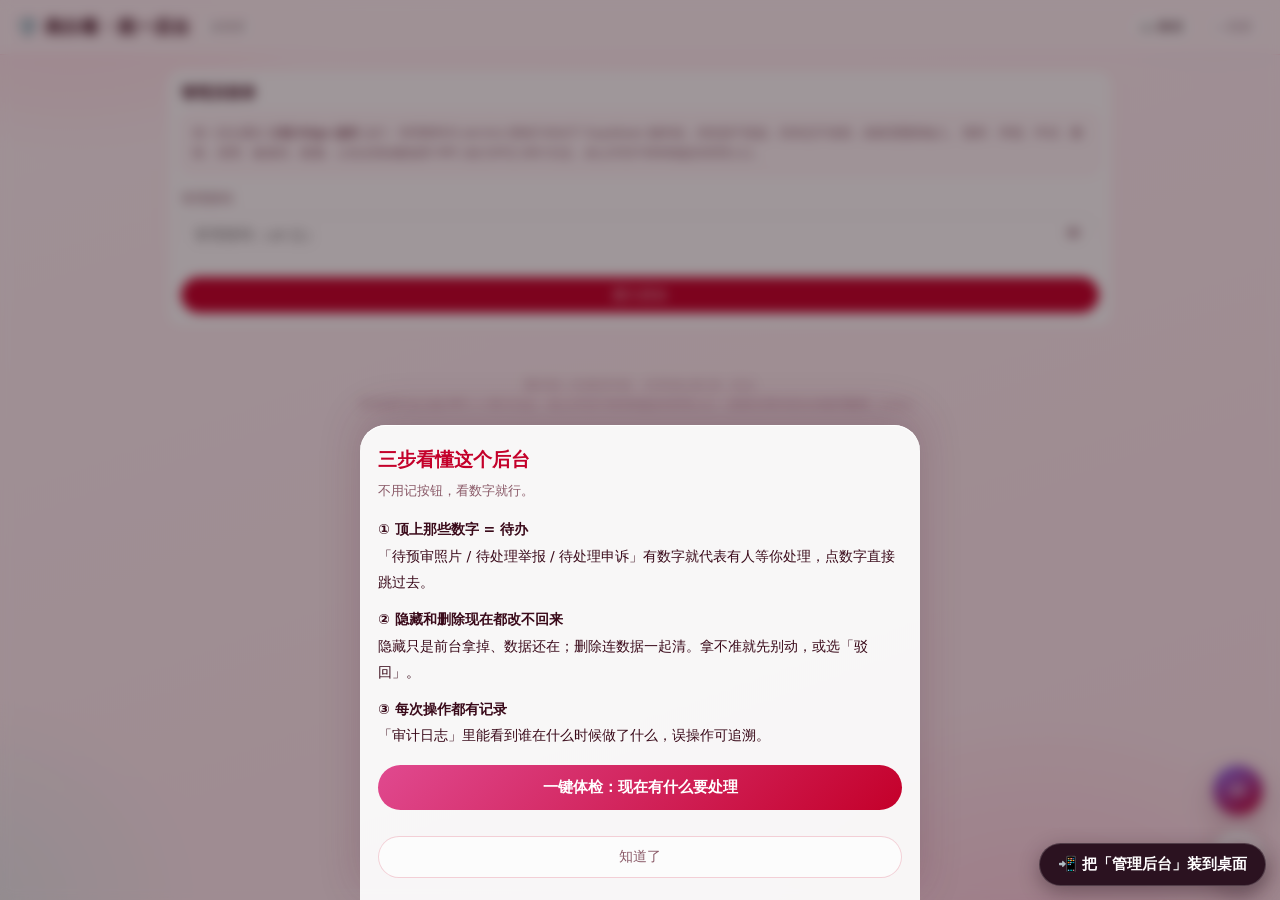
==== commit 8464c3af: "修微信内举报/申诉失效 + 后台体验三处 【前台】prompt() 换成站内弹窗 微信内置浏览器（X5 / WKWebView）会禁用原生 prompt()，返回 null。 原来「举报」和「申请下架" ====
--- a/admin.html
+++ b/admin.html
@@ -158,6 +158,27 @@
 
 /* [R9] 待办数字为 0 时弱化，有数字才抢眼 */
 .tabN.zero{opacity:.45;font-weight:600}
+
+/* ==========================================================================
+   [R16] 后台体验：登录可见密码 / tab 分组 / 隐藏行说明
+   ========================================================================== */
+
+/* 1) 密码「显示/隐藏」眼睛：老师多在手机上输密码，看不到对错很容易反复失败 */
+.pwd-wrap{position:relative}
+.pwd-wrap input{padding-right:52px!important}
+.pwd-eye{position:absolute;right:4px;top:50%;transform:translateY(-50%);
+  width:42px;height:42px;border:0;background:transparent;border-radius:10px;
+  font-size:18px;line-height:1;cursor:pointer;color:var(--sub);
+  display:flex;align-items:center;justify-content:center}
+.pwd-eye:active{background:rgba(196,0,42,.08)}
+
+/* 2) tab 分组分隔线：10 个 tab 一条长龙，日常队列与设置混在一起 */
+.tab-sep{flex:0 0 auto;width:1px;height:22px;background:var(--line);
+  align-self:center;margin:0 3px;opacity:.8}
+
+/* 3) 隐藏行说明：让老师一眼知道「这条已经拿不回来了」 */
+.post-hidden-note{font-size:12px;color:#b06a00;background:#fff6e6;border:1px solid #f2d9a8;
+  border-radius:8px;padding:6px 9px;margin-top:6px;line-height:1.6}
 </style>
 <!-- 液态玻璃主题层：放在所有内联样式之后，确保逐层覆盖且不改变布局 -->
 <link rel="stylesheet" href="assets/glass.css?v=1">
@@ -187,7 +208,10 @@
         预审、举报、申诉、删除、清理、敏感词、配额、公告全部由数据库 RPC 执行并写入审计日志，各公开页不再单独提供管理入口。
       </div>
       <label style="font-size:13px;color:var(--sub)">管理密码</label>
-      <input type="password" id="pwd" placeholder="管理密码（≥6 位）" onkeydown="if(event.key==='Enter')login()">
+      <div class="pwd-wrap">
+        <input type="password" id="pwd" placeholder="管理密码（≥6 位）" autocomplete="current-password" onkeydown="if(event.key==='Enter')login()">
+        <button type="button" class="pwd-eye" id="pwdEye" aria-label="显示密码" aria-pressed="false">👁</button>
+      </div>
       <div id="loginErr" style="font-size:12px;color:#c0392b;min-height:16px"></div>
       <button class="btn pri" style="width:100%" onclick="login()">进入后台</button>
     </section>
@@ -349,14 +373,16 @@
 let D={cands:[],posts:[],reports:[],appeals:[],sens:[],log:[],quota:[],review:[],ann:null};
 
 /* ---------- tab 定义（懒加载） ---------- */
+/* [R16] 按「日常队列 / 内容 / 设置」三段重排，段间插分隔线。
+   老师日常只用前 4 个（待办/预审/举报/申诉），原来它们被候选和内容夹在中间。 */
 const TABS=[
   {id:"dash",label:"📌 待办"},
   {id:"review",label:"📷 预审",n:"review",loader:loadReview},
-  {id:"cands",label:"🗳️ 候选",n:"cands",loader:loadCands},
-  {id:"posts",label:"🗣️ 内容",n:"posts",loader:loadPosts},
   {id:"reports",label:"⚠️ 举报",n:"reports",loader:loadReports},
   {id:"appeals",label:"📮 申诉",n:"appeals",loader:loadAppeals},
-  {id:"announce",label:"📢 公告",n:"announce",loader:loadAnnounce},
+  {id:"posts",label:"🗣️ 内容",n:"posts",loader:loadPosts,sep:true},
+  {id:"cands",label:"🗳️ 候选",n:"cands",loader:loadCands},
+  {id:"announce",label:"📢 公告",n:"announce",loader:loadAnnounce,sep:true},
   {id:"sens",label:"🚫 敏感词",n:"sens",loader:loadSens},
   {id:"quota",label:"📈 配额",n:"quota",loader:loadQuota},
   {id:"log",label:"🧾 日志",n:"log",loader:loadLog}
@@ -364,6 +390,7 @@
 function buildTabs(){
   const wrap=document.getElementById("tabs");wrap.innerHTML="";
   TABS.forEach(function(t,ix){
+    if(t.sep){const sp=document.createElement("span");sp.className="tab-sep";sp.setAttribute("aria-hidden","true");wrap.appendChild(sp);}
     const el=document.createElement("button");
     el.className="tab"+(ix===0?" on":"");el.dataset.p=t.id;
     el.innerHTML=t.label+(t.n?'<span class="n" id="tabN_'+t.n+'">–</span>':'');
@@ -636,7 +663,8 @@
 async function loadPosts(){
   const j=await edge("all_posts",{});
   D.posts=j&&j.ok?(j.posts||[]):[];
-  document.getElementById("postN").textContent="共 "+D.posts.length+" 条";
+  const hidN=D.posts.filter(function(w){return (w.status||"ok")!=="ok";}).length;
+  document.getElementById("postN").textContent="共 "+D.posts.length+" 条"+(hidN?"（其中已隐藏 "+hidN+" 条）":"");
   setTabN("posts",D.posts.length);
   renderPosts();
 }
@@ -659,8 +687,9 @@
     div.innerHTML='<div class="t">#'+Number(w.id||0)+' '+esc(w.nickname||"匿名")+' → '+esc(w.target_name||"（未指定）")+' '+stTag+(w.love_tag?'<span class="tag">'+esc(w.love_tag)+'</span>':'')+'</div>'+
       '<div class="d">「'+esc((w.love_msg||"").slice(0,120))+(((w.love_msg||"").length>120)?"…":"")+'</div>'+
       '<div class="meta">'+esc((w.grade_year||"")+"级"+(w.class_no||"")+"班")+' · '+esc(w.sender_gender||"")+'→'+esc(w.target_gender||"")+' · ❤'+(w.like_count||0)+' · '+fmtTime(w.created_ts?w.created_ts/1000:(w.created_at||w.created_ts))+'</div>'+
+      (stx!=="ok"?'<div class="post-hidden-note">这条已从公开墙移除。<b>当前后台没有「恢复」功能</b>，只能彻底删除。</div>':'')+
       '<div class="acts">'+
-        (stx==="ok"?'<button class="btn sm" onclick="hidePost('+Number(w.id||0)+')">🙈 隐藏</button>':'')+
+        (stx==="ok"?'<button class="btn sm" onclick="hidePost('+Number(w.id||0)+')">🚫 隐藏</button>':'')+
         '<button class="btn dgr sm" onclick="delPost('+Number(w.id||0)+')">🗑 彻底删除</button>'+
       '</div>';
     wrap.appendChild(div);
@@ -860,6 +889,20 @@
   if(j&&j.ok){toast("公告已保存 ✅ 全站即时生效");await loadAnnounce();}
   else toast("保存失败："+((j&&j.error)||"未知"));
 }
+
+/* [R16] 密码「显示 / 隐藏」：手机上输密码看不到对错，很容易反复失败 */
+(function(){
+  var eye=document.getElementById("pwdEye"), pwd=document.getElementById("pwd");
+  if(!eye||!pwd)return;
+  eye.onclick=function(){
+    var show=pwd.type==="password";
+    pwd.type=show?"text":"password";
+    eye.textContent=show?"🙈":"👁";
+    eye.setAttribute("aria-pressed",show?"true":"false");
+    eye.setAttribute("aria-label",show?"隐藏密码":"显示密码");
+    try{pwd.focus()}catch(e){}
+  };
+})();
 
 /* 首屏：登录态不保留（安全），每次刷新重新登录 */
 buildTabs();
